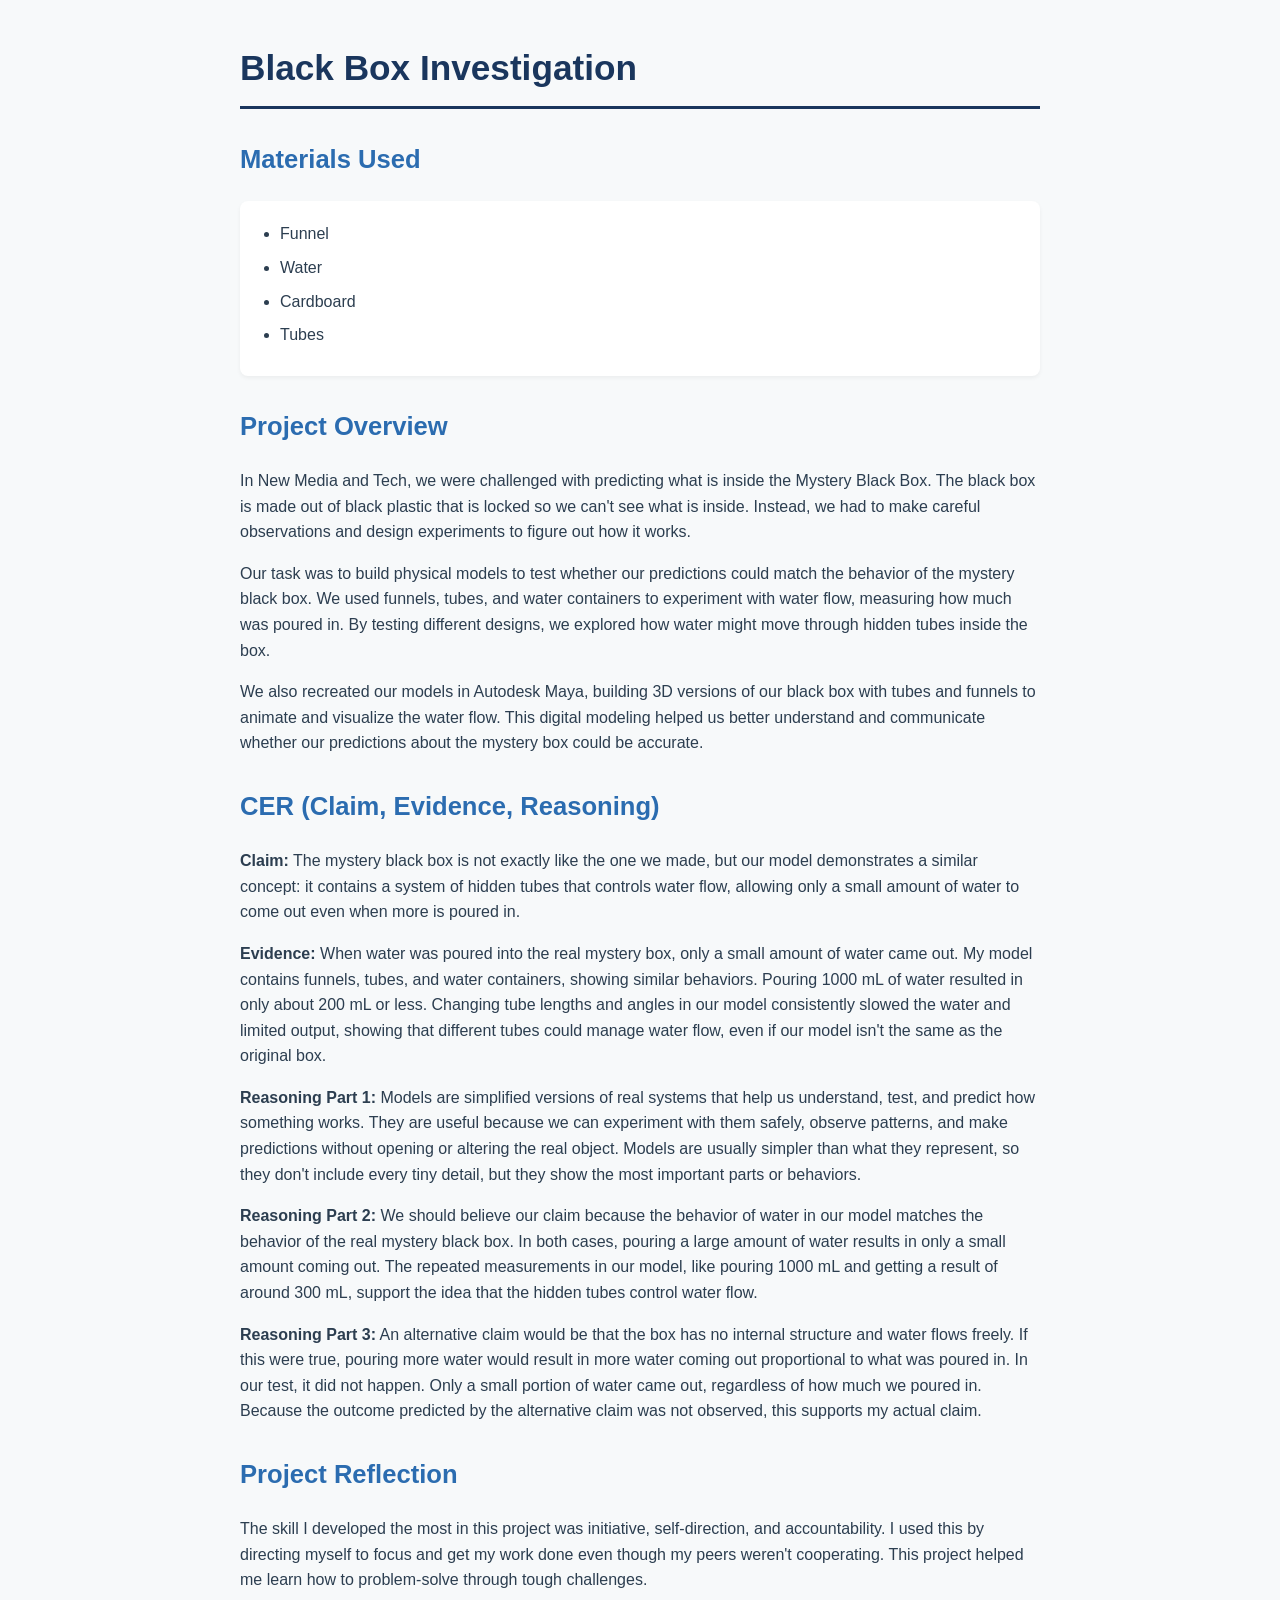
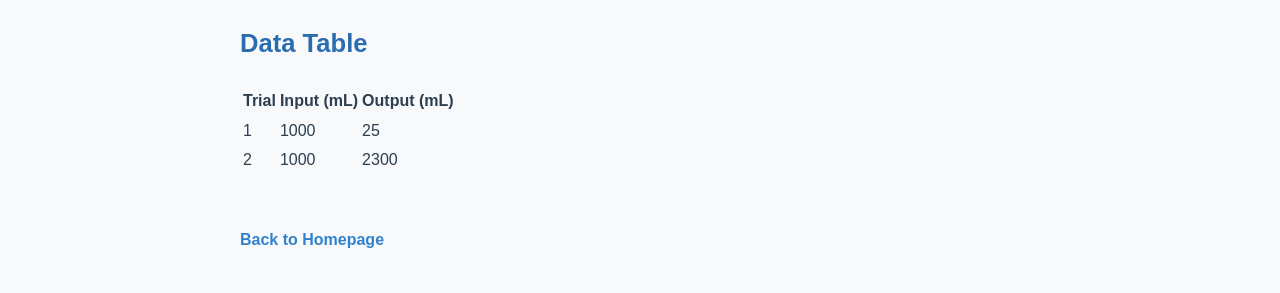
==== blackbox.html @ a86c3ef2 "Create blackbox.html" ====
<!DOCTYPE html>
<html lang="en">
    <head>
        <meta charset="UTF-8">
        <meta name="viewport" content="width=device-width, initial-scale=1.0">
        <meta name="author" content="Raihana Bouhnan">
        <title>Black Box Investigation</title>
        <link rel="stylesheet" href="style.css">
    </head>
    <body> 
          
        <h1>Black Box Investigation</h1>

        <h2>Materials Used</h2>
        <ul>
            <li>Funnel</li>
            <li>Water</li>
            <li>Cardboard</li>
            <li>Tubes</li>  
        </ul>

        <h2>Project Overview</h2>
        <p>In New Media and Tech, we were challenged with predicting what is inside the Mystery Black Box. The black box is made out of black plastic that is locked so we can't see what is inside. Instead, we had to make careful observations and design experiments to figure out how it works.</p>

        <p>Our task was to build physical models to test whether our predictions could match the behavior of the mystery black box. We used funnels, tubes, and water containers to experiment with water flow, measuring how much was poured in. By testing different designs, we explored how water might move through hidden tubes inside the box.</p>

        <p>We also recreated our models in Autodesk Maya, building 3D versions of our black box with tubes and funnels to animate and visualize the water flow. This digital modeling helped us better understand and communicate whether our predictions about the mystery box could be accurate.</p>

        <h2>CER (Claim, Evidence, Reasoning)</h2>
        
        <p><strong>Claim:</strong> The mystery black box is not exactly like the one we made, but our model demonstrates a similar concept: it contains a system of hidden tubes that controls water flow, allowing only a small amount of water to come out even when more is poured in.</p>

        <p><strong>Evidence:</strong> When water was poured into the real mystery box, only a small amount of water came out. My model contains funnels, tubes, and water containers, showing similar behaviors. Pouring 1000 mL of water resulted in only about 200 mL or less. Changing tube lengths and angles in our model consistently slowed the water and limited output, showing that different tubes could manage water flow, even if our model isn't the same as the original box.</p>

        <p><strong>Reasoning Part 1:</strong> Models are simplified versions of real systems that help us understand, test, and predict how something works. They are useful because we can experiment with them safely, observe patterns, and make predictions without opening or altering the real object. Models are usually simpler than what they represent, so they don't include every tiny detail, but they show the most important parts or behaviors.</p>

        <p><strong>Reasoning Part 2:</strong> We should believe our claim because the behavior of water in our model matches the behavior of the real mystery black box. In both cases, pouring a large amount of water results in only a small amount coming out. The repeated measurements in our model, like pouring 1000 mL and getting a result of around 300 mL, support the idea that the hidden tubes control water flow.</p>

        <p><strong>Reasoning Part 3:</strong> An alternative claim would be that the box has no internal structure and water flows freely. If this were true, pouring more water would result in more water coming out proportional to what was poured in. In our test, it did not happen. Only a small portion of water came out, regardless of how much we poured in. Because the outcome predicted by the alternative claim was not observed, this supports my actual claim.</p>

        <h2>Project Reflection</h2>
        <p>The skill I developed the most in this project was initiative, self-direction, and accountability. I used this by directing myself to focus and get my work done even though my peers weren't cooperating. This project helped me learn how to problem-solve through tough challenges.</p>

        <h2>Data Table</h2>
        <table>
            <tr>
                <th>Trial</th>
                <th>Input (mL)</th>
                <th>Output (mL)</th>
            </tr>
            <tr>
                <td>1</td>
                <td>1000</td>
                <td>25</td>
            </tr>
            <tr>
                <td>2</td>
                <td>1000</td>
                <td>2300</td>
            </tr>
        </table>

        <br><br>
        <a href="/index.html">Back to Homepage</a>

    </body>
</html>
---- style.css ----
/* Custom Portfolio Stylesheet */

/* Styles the whole page background and text font */
body {
    background-color: #f7f9fa;
    color: #2c3e50;
    font-family: -apple-system, BlinkMacSystemFont, "Segoe UI", Roboto, Helvetica, Arial, sans-serif;
    line-height: 1.6;
    max-width: 800px;
    margin: 40px auto;
    padding: 0 20px;
}

/* Styles the headers */
h1 {
    color: #1a365d;
    border-bottom: 3px solid #1a365d;
    padding-bottom: 10px;
    font-size: 2.2rem;
}

h2 {
    color: #2b6cb0;
    margin-top: 30px;
    font-size: 1.6rem;
}

h3 {
    color: #4a5568;
    margin-top: 25px;
}

/* Styles the bullet points */
ul {
    background-color: #ffffff;
    padding: 20px 40px;
    border-radius: 8px;
    box-shadow: 0 2px 4px rgba(0,0,0,0.05);
}

li {
    margin-bottom: 8px;
}

/* Styles the image gallery and video layout */
img, iframe {
    border-radius: 8px;
    box-shadow: 0 4px 8px rgba(0,0,0,0.1);
    max-width: 100%;
    height: auto;
    display: block;
    margin: 15px 0;
}

/* Styles the navigation links */
a {
    color: #3182ce;
    text-decoration: none;
    font-weight: bold;
}

a:hover {
    color: #2b6cb0;
    text-decoration: underline;
}
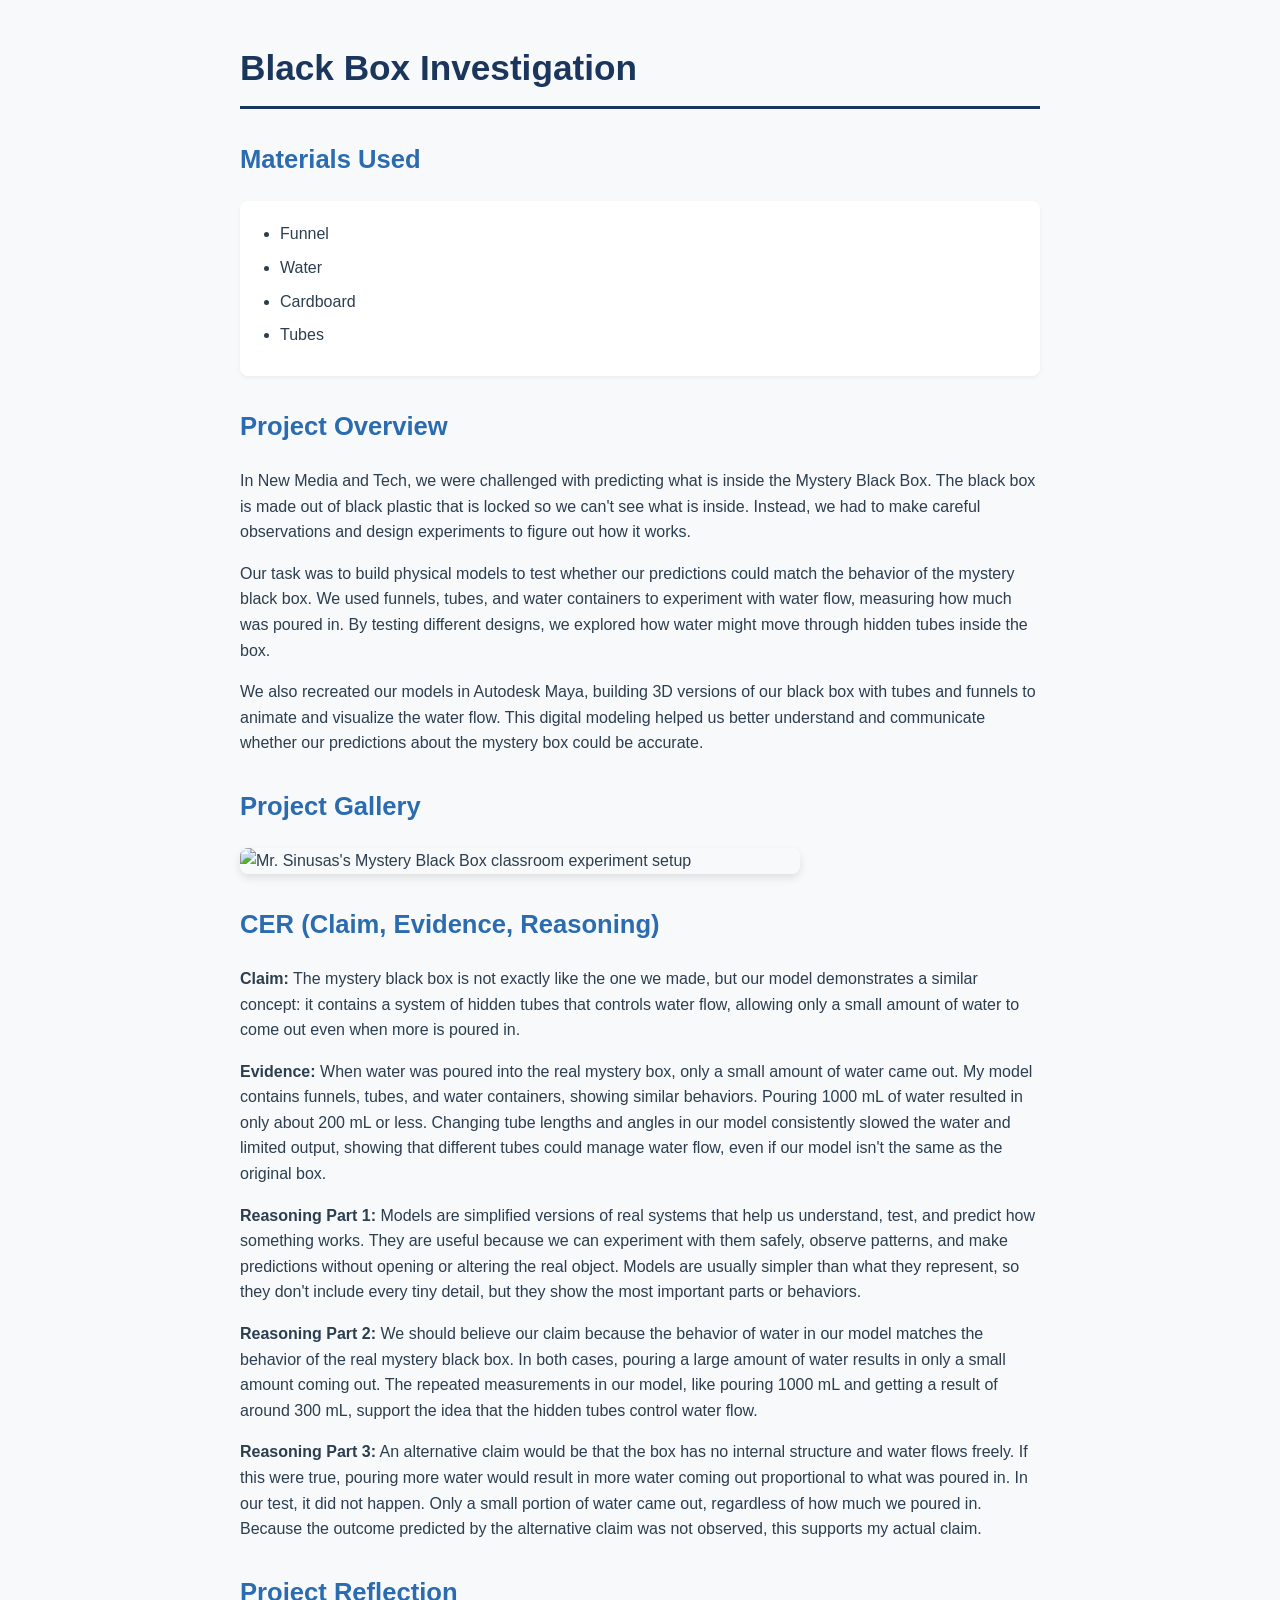
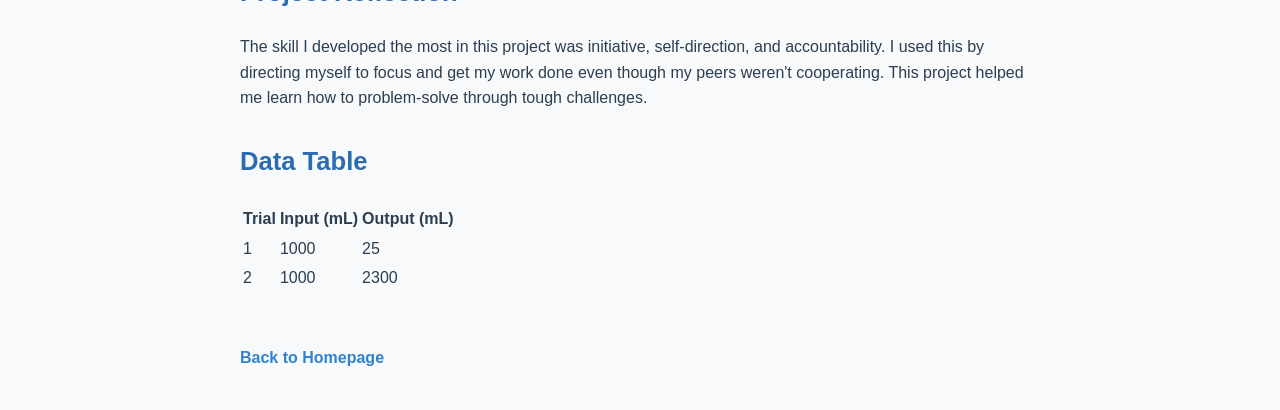
==== commit 3abd9ca3: "Update blackbox.html" ====
--- a/blackbox.html
+++ b/blackbox.html
@@ -25,6 +25,9 @@
         <p>Our task was to build physical models to test whether our predictions could match the behavior of the mystery black box. We used funnels, tubes, and water containers to experiment with water flow, measuring how much was poured in. By testing different designs, we explored how water might move through hidden tubes inside the box.</p>
 
         <p>We also recreated our models in Autodesk Maya, building 3D versions of our black box with tubes and funnels to animate and visualize the water flow. This digital modeling helped us better understand and communicate whether our predictions about the mystery box could be accurate.</p>
+
+        <h2>Project Gallery</h2>
+        <img src="IMG_7044M.jpg" width="560" alt="Mr. Sinusas's Mystery Black Box classroom experiment setup">
 
         <h2>CER (Claim, Evidence, Reasoning)</h2>
         
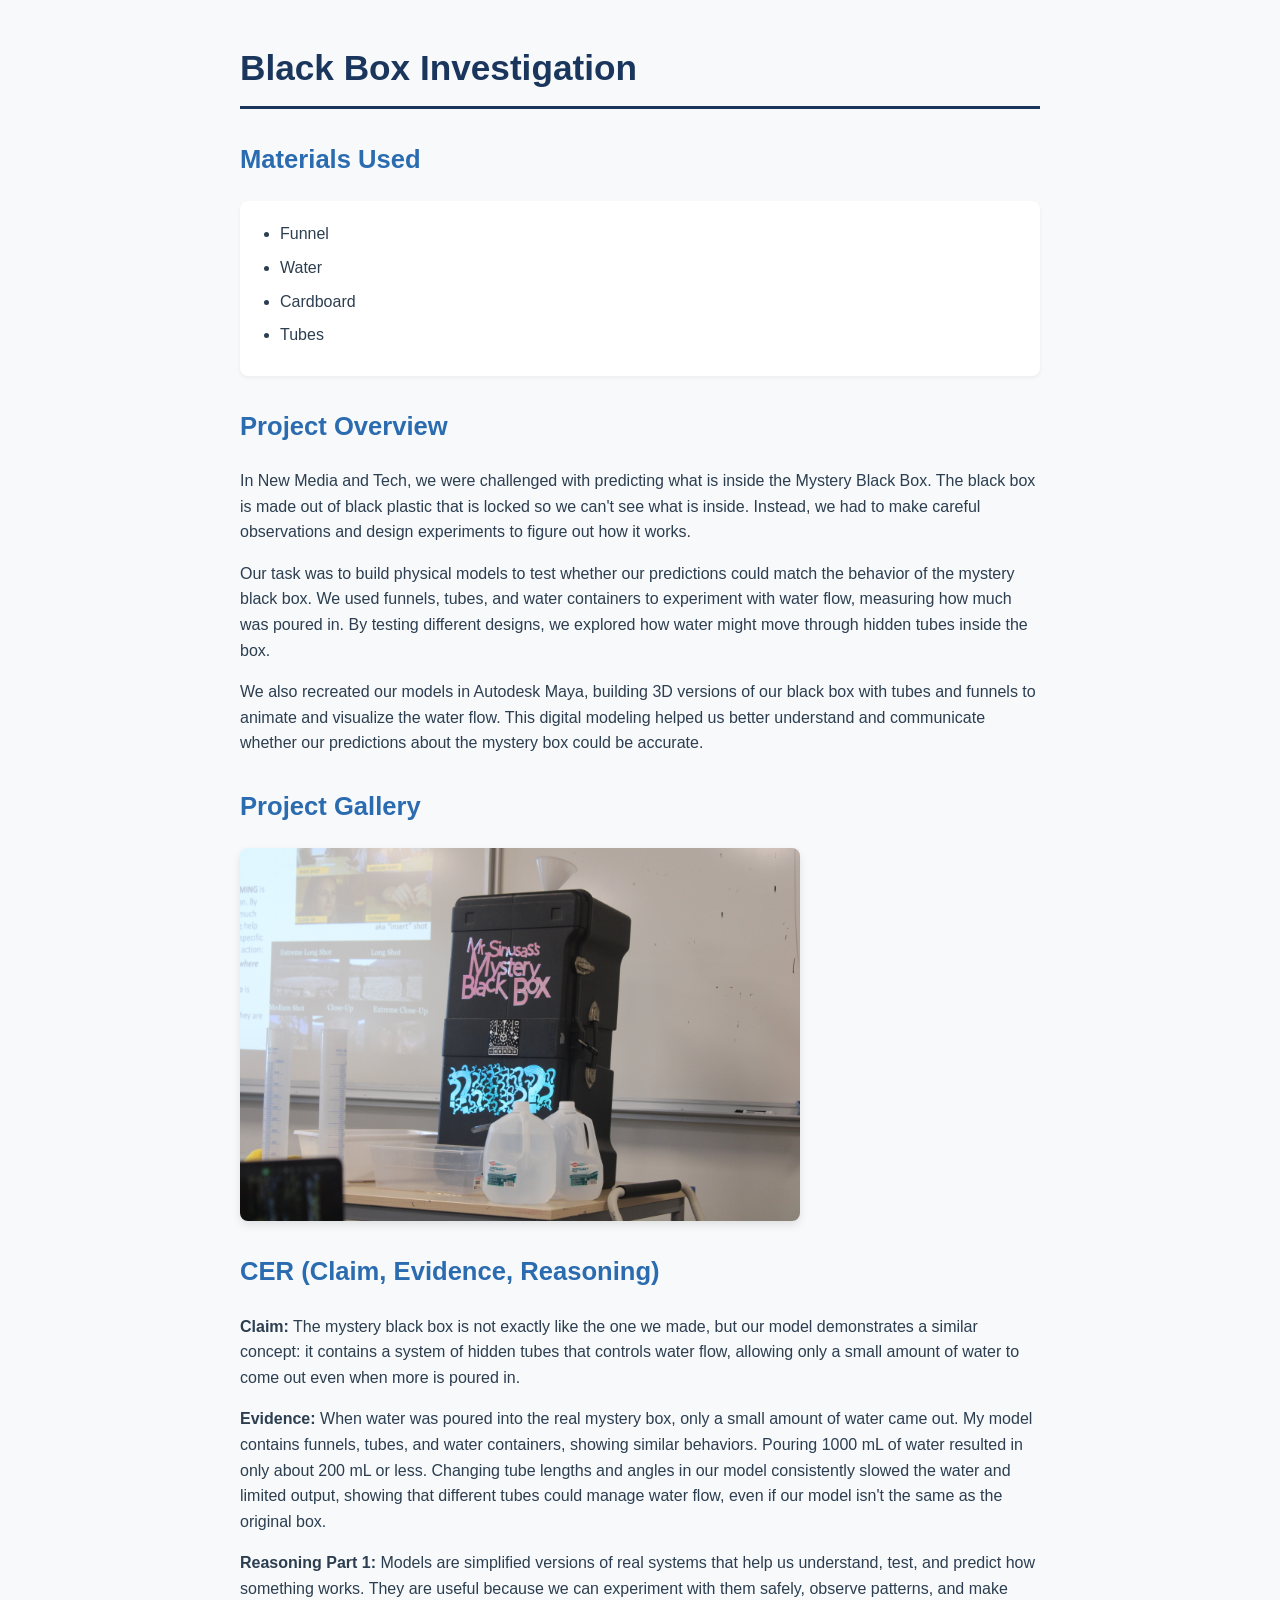
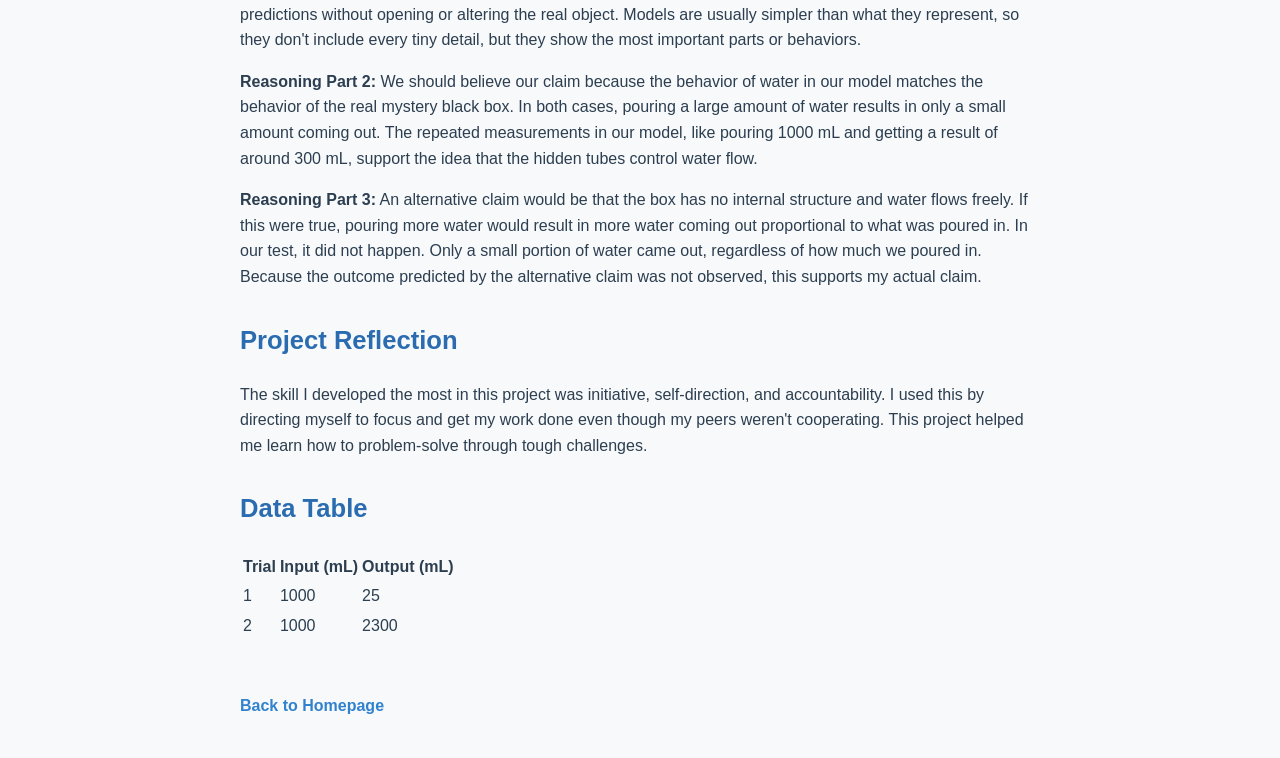
==== commit b8e1ee8f: "Update blackbox.html" ====
--- a/blackbox.html
+++ b/blackbox.html
@@ -27,7 +27,7 @@
         <p>We also recreated our models in Autodesk Maya, building 3D versions of our black box with tubes and funnels to animate and visualize the water flow. This digital modeling helped us better understand and communicate whether our predictions about the mystery box could be accurate.</p>
 
         <h2>Project Gallery</h2>
-        <img src="IMG_7044M.jpg" width="560" alt="Mr. Sinusas's Mystery Black Box classroom experiment setup">
+        <img src="images/IMG_7044M.JPG" width="560" alt="Mr. Sinusas's Mystery Black Box classroom experiment setup">
 
         <h2>CER (Claim, Evidence, Reasoning)</h2>
         
